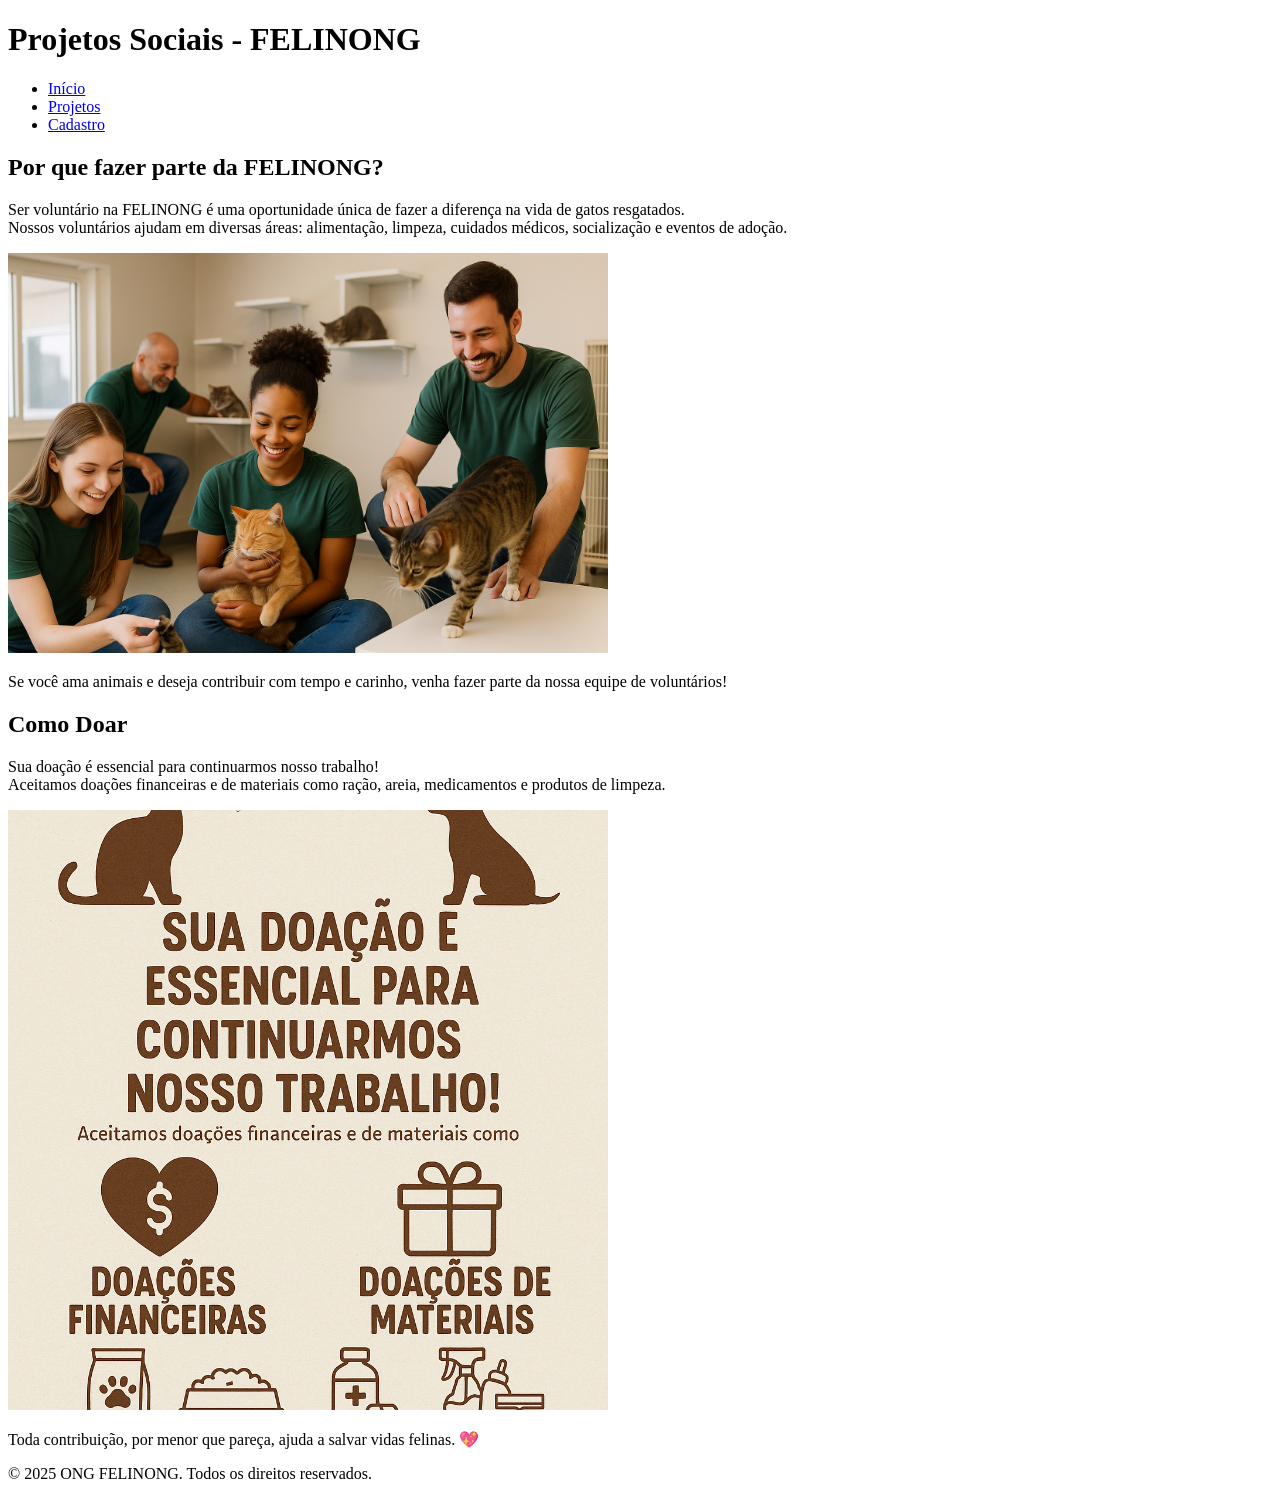
==== felinong-projeto/index.html @ a239f3e0 "Projeto Felinong - 01 HTML PURO" ====
<!DOCTYPE html>
<html lang="pt-BR">
<head>
    <!-- Define o conjunto de caracteres como UTF-8 -->
    <meta charset="UTF-8">

    <!-- Permite que a página seja responsiva em dispositivos móveis -->
    <meta name="viewport" content="width=device-width, initial-scale=1.0">

    <!-- Título da página, aparece na aba do navegador -->
    <title>Projetos Sociais - FELINONG</title>

    <!-- Estilo interno para imagens -->
    <style>
        /* Todas as imagens terão largura de 600px, mantendo proporção */
        img {
            width: 600px;
            height: auto;
        }
    </style>
</head>
<body>

    <!-- Cabeçalho da página -->
    <header>
        <!-- Título principal do site -->
        <h1>Projetos Sociais - FELINONG</h1>

        <!-- Menu de navegação -->
        <nav>
            <ul>
                <li><a href="index.html">Início</a></li> <!-- Link para página inicial -->
                <li><a href="projetos.html">Projetos</a></li> <!-- Link para página de projetos -->
                <li><a href="cadastro.html">Cadastro</a></li> <!-- Link para página de cadastro -->
            </ul>
        </nav>
    </header>

    <!-- Conteúdo principal da página -->
    <main>

        <!-- Seção sobre voluntariado -->
        <section>
            <!-- Título da seção -->
            <h2>Por que fazer parte da FELINONG?</h2>

            <!-- Texto explicativo sobre o voluntariado -->
            <p>
                Ser voluntário na FELINONG é uma oportunidade única de fazer a diferença na vida de gatos resgatados.<br> 
                Nossos voluntários ajudam em diversas áreas: alimentação, limpeza, cuidados médicos, socialização e eventos de adoção.
            </p>

            <!-- Imagem relacionada à seção de voluntariado -->
            <img src="imagens/voluntarios.png" alt="Voluntários cuidando de gatos">

            <!-- Texto adicional incentivando a participação -->
            <p>
                Se você ama animais e deseja contribuir com tempo e carinho, venha fazer parte da nossa equipe de voluntários!
            </p>
        </section>

        <!-- Seção sobre doações -->
        <section>
            <!-- Título da seção -->
            <h2>Como Doar</h2>

            <!-- Texto explicativo sobre a importância das doações -->
            <p>
                Sua doação é essencial para continuarmos nosso trabalho!<br> 
                Aceitamos doações financeiras e de materiais como ração, areia, medicamentos e produtos de limpeza.
            </p>

            <!-- Imagem relacionada às doações -->
            <img src="imagens/doacoes.png" alt="Várias doações">

            <!-- Mensagem de incentivo às doações -->
            <p>
                Toda contribuição, por menor que pareça, ajuda a salvar vidas felinas. 💖
            </p>
        </section>
    </main>

    <!-- Rodapé da página -->
    <footer>
        <p>&copy; 2025 ONG FELINONG. Todos os direitos reservados.</p>
    </footer>

</body>
</html>
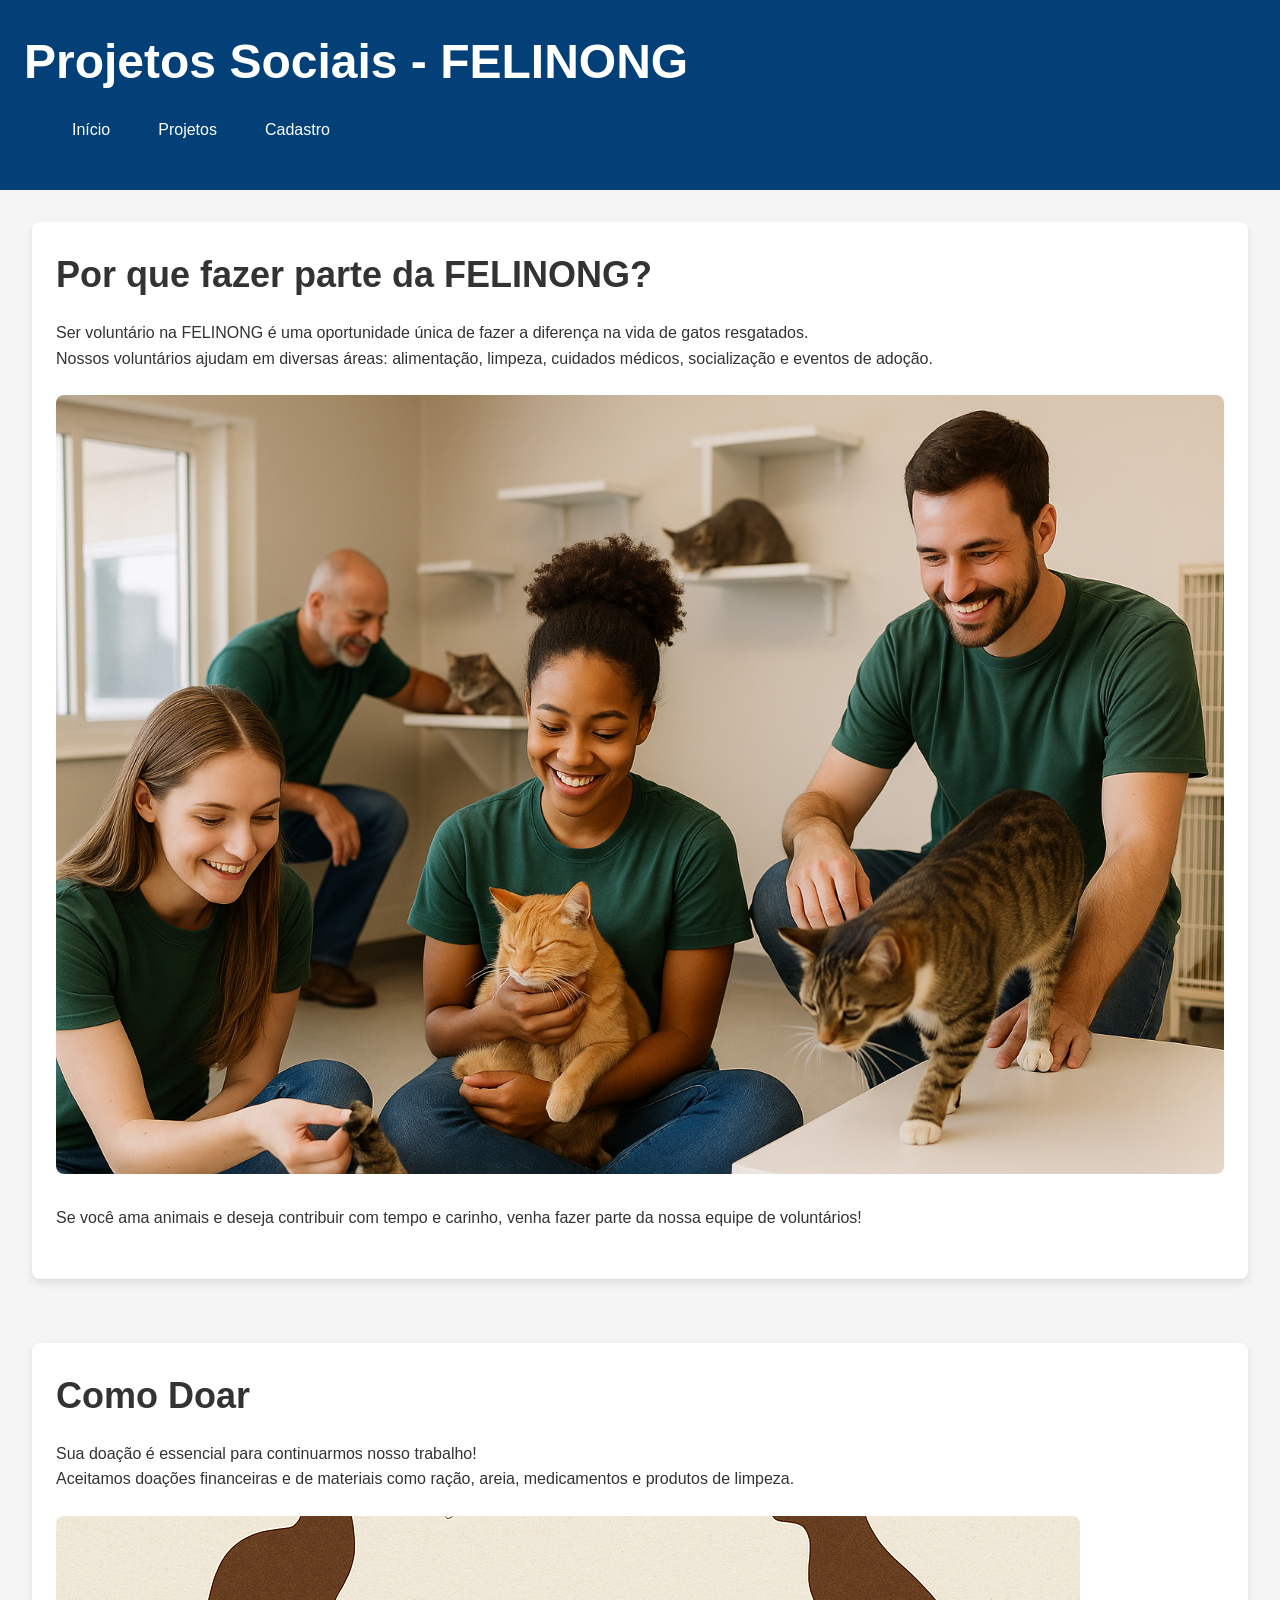
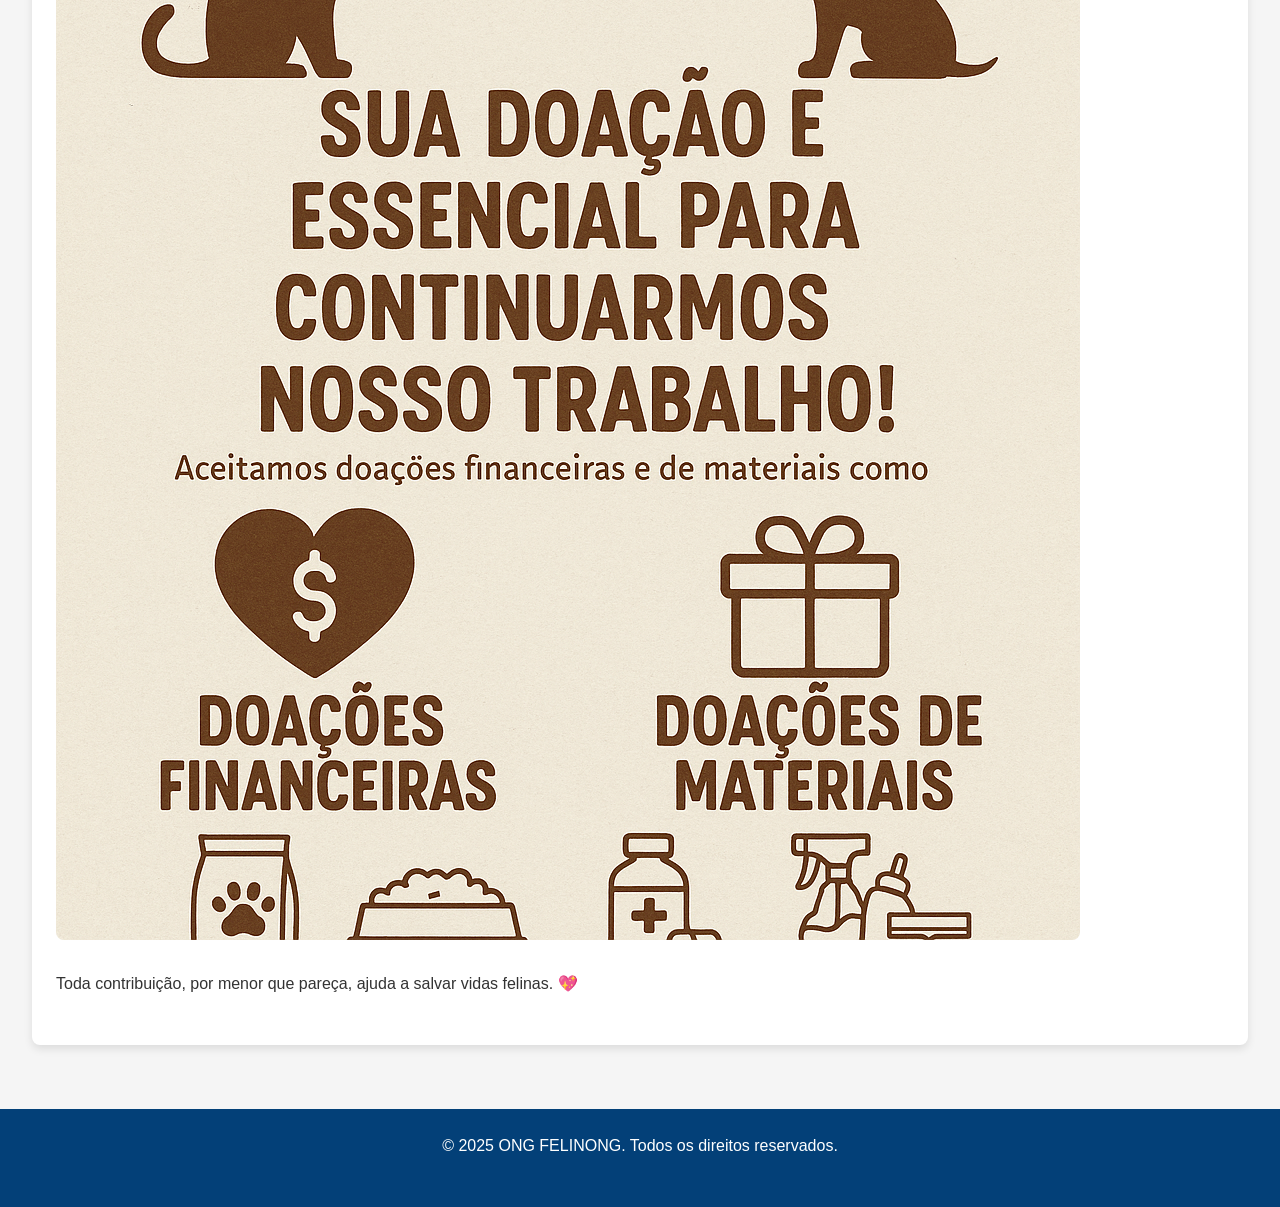
==== commit 9186ad29: "Codigos em HTML e CSS3" ====
--- a/felinong-projeto/index.html
+++ b/felinong-projeto/index.html
@@ -1,89 +1,116 @@
 <!DOCTYPE html>
 <html lang="pt-BR">
 <head>
-    <!-- Define o conjunto de caracteres como UTF-8 -->
-    <meta charset="UTF-8">
-
-    <!-- Permite que a página seja responsiva em dispositivos móveis -->
-    <meta name="viewport" content="width=device-width, initial-scale=1.0">
-
-    <!-- Título da página, aparece na aba do navegador -->
-    <title>Projetos Sociais - FELINONG</title>
-
-    <!-- Estilo interno para imagens -->
-    <style>
-        /* Todas as imagens terão largura de 600px, mantendo proporção */
-        img {
-            width: 600px;
-            height: auto;
-        }
-    </style>
+  <meta charset="UTF-8">
+  <meta name="viewport" content="width=device-width, initial-scale=1.0">
+  <title>Projetos Sociais - FELINONG</title>
+  <link rel="stylesheet" href="css/style.css">
+  <style>
+    /* Menu hambúrguer inline para teste rápido */
+    .menu-toggle {
+      display: none;
+      position: absolute;
+      top: 20px;
+      right: 20px;
+      flex-direction: column;
+      gap: 5px;
+      cursor: pointer;
+      z-index: 1000;
+    }
+    .menu-toggle span {
+      width: 25px;
+      height: 3px;
+      background-color: #fff;
+      display: block;
+      border-radius: 2px;
+    }
+    nav ul {
+      list-style: none;
+      display: flex;
+      gap: 16px;
+      flex-wrap: wrap;
+    }
+    @media (max-width: 576px) {
+      .menu-toggle { display: flex; }
+      nav ul {
+        display: none;
+        flex-direction: column;
+        background-color: #034078;
+        position: absolute;
+        top: 70px;
+        right: 0;
+        width: 200px;
+        padding: 16px;
+        border-radius: 0 0 8px 8px;
+      }
+      nav ul.active { display: flex; }
+      nav a { padding: 8px 16px; }
+    }
+  </style>
 </head>
 <body>
 
-    <!-- Cabeçalho da página -->
-    <header>
-        <!-- Título principal do site -->
-        <h1>Projetos Sociais - FELINONG</h1>
+  <!-- Cabeçalho -->
+  <header>
+    <h1>Projetos Sociais - FELINONG</h1>
 
-        <!-- Menu de navegação -->
-        <nav>
-            <ul>
-                <li><a href="index.html">Início</a></li> <!-- Link para página inicial -->
-                <li><a href="projetos.html">Projetos</a></li> <!-- Link para página de projetos -->
-                <li><a href="cadastro.html">Cadastro</a></li> <!-- Link para página de cadastro -->
-            </ul>
-        </nav>
-    </header>
+    <!-- Botão Menu Hambúrguer -->
+    <div class="menu-toggle" id="mobile-menu">
+      <span></span>
+      <span></span>
+      <span></span>
+    </div>
 
-    <!-- Conteúdo principal da página -->
-    <main>
+    <nav>
+      <ul id="nav-list">
+        <li><a href="index.html">Início</a></li>
+        <li><a href="projetos.html">Projetos</a></li>
+        <li><a href="cadastro.html">Cadastro</a></li>
+      </ul>
+    </nav>
+  </header>
 
-        <!-- Seção sobre voluntariado -->
-        <section>
-            <!-- Título da seção -->
-            <h2>Por que fazer parte da FELINONG?</h2>
+  <main>
+    <!-- Seção Voluntariado -->
+    <section>
+      <h2>Por que fazer parte da FELINONG?</h2>
+      <p>
+        Ser voluntário na FELINONG é uma oportunidade única de fazer a diferença na vida de gatos resgatados.<br>
+        Nossos voluntários ajudam em diversas áreas: alimentação, limpeza, cuidados médicos, socialização e eventos de adoção.
+      </p>
+      <img src="imagens/voluntarios.png" alt="Voluntários cuidando de gatos">
+      <p>
+        Se você ama animais e deseja contribuir com tempo e carinho, venha fazer parte da nossa equipe de voluntários!
+      </p>
+    </section>
 
-            <!-- Texto explicativo sobre o voluntariado -->
-            <p>
-                Ser voluntário na FELINONG é uma oportunidade única de fazer a diferença na vida de gatos resgatados.<br> 
-                Nossos voluntários ajudam em diversas áreas: alimentação, limpeza, cuidados médicos, socialização e eventos de adoção.
-            </p>
+    <!-- Seção Doações -->
+    <section>
+      <h2>Como Doar</h2>
+      <p>
+        Sua doação é essencial para continuarmos nosso trabalho!<br>
+        Aceitamos doações financeiras e de materiais como ração, areia, medicamentos e produtos de limpeza.
+      </p>
+      <img src="imagens/doacoes.png" alt="Várias doações">
+      <p>
+        Toda contribuição, por menor que pareça, ajuda a salvar vidas felinas. 💖
+      </p>
+    </section>
+  </main>
 
-            <!-- Imagem relacionada à seção de voluntariado -->
-            <img src="imagens/voluntarios.png" alt="Voluntários cuidando de gatos">
+  <footer>
+    <p>&copy; 2025 ONG FELINONG. Todos os direitos reservados.</p>
+  </footer>
 
-            <!-- Texto adicional incentivando a participação -->
-            <p>
-                Se você ama animais e deseja contribuir com tempo e carinho, venha fazer parte da nossa equipe de voluntários!
-            </p>
-        </section>
+  <script>
+    // Script para abrir/fechar menu mobile
+    const menuToggle = document.getElementById('mobile-menu');
+    const navList = document.getElementById('nav-list');
 
-        <!-- Seção sobre doações -->
-        <section>
-            <!-- Título da seção -->
-            <h2>Como Doar</h2>
-
-            <!-- Texto explicativo sobre a importância das doações -->
-            <p>
-                Sua doação é essencial para continuarmos nosso trabalho!<br> 
-                Aceitamos doações financeiras e de materiais como ração, areia, medicamentos e produtos de limpeza.
-            </p>
-
-            <!-- Imagem relacionada às doações -->
-            <img src="imagens/doacoes.png" alt="Várias doações">
-
-            <!-- Mensagem de incentivo às doações -->
-            <p>
-                Toda contribuição, por menor que pareça, ajuda a salvar vidas felinas. 💖
-            </p>
-        </section>
-    </main>
-
-    <!-- Rodapé da página -->
-    <footer>
-        <p>&copy; 2025 ONG FELINONG. Todos os direitos reservados.</p>
-    </footer>
+    menuToggle.addEventListener('click', () => {
+      navList.classList.toggle('active');
+    });
+  </script>
 
 </body>
 </html>
--- a/felinong-projeto/css/style.css
+++ b/felinong-projeto/css/style.css
@@ -0,0 +1,266 @@
+/* =============================== Design System - Variáveis CSS ============================== */
+:root {
+    --cor-primaria: #034078;       /* Cor principal do site */
+    --cor-secundaria: #d0e7ff;     /* Cor secundária */
+    --cor-terciaria: #ff9f1c;      /* Cor de destaque */
+    --cor-quaternaria: #ffbf69;    /* Outra cor de destaque */
+    --cor-neutra-clara: #f5f5f5;   /* Fundo claro neutro */
+    --cor-neutra-escura: #333333;  /* Cor do texto principal */
+    --cor-alerta: #ff4d4d;         /* Cor de alerta/erro */
+    --cor-sucesso: #2ecc71;        /* Cor de sucesso */
+
+    --fonte-principal: 'Arial', sans-serif;  /* Fonte do corpo */
+    --fonte-titulo: 'Helvetica', sans-serif; /* Fonte dos títulos */
+
+    --fs-h1: 48px;    /* Tamanho do H1 */
+    --fs-h2: 36px;    /* Tamanho do H2 */
+    --fs-h3: 28px;    /* Tamanho do H3 */
+    --fs-p: 16px;     /* Tamanho do parágrafo */
+    --fs-small: 14px; /* Tamanho pequeno */
+
+    --space-xs: 8px;   /* Espaçamento extra pequeno */
+    --space-sm: 16px;  /* Espaçamento pequeno */
+    --space-md: 24px;  /* Espaçamento médio */
+    --space-lg: 32px;  /* Espaçamento grande */
+    --space-xl: 48px;  /* Espaçamento extra grande */
+    --space-xxl: 64px; /* Espaçamento gigante */
+}
+
+/* =============================== Reset básico ============================== */
+* {
+    margin: 0;            /* Remove margens padrão */
+    padding: 0;           /* Remove padding padrão */
+    box-sizing: border-box; /* Inclui padding e border na largura total */
+}
+
+body {
+    font-family: var(--fonte-principal);  /* Define fonte do corpo */
+    background-color: var(--cor-neutra-clara); /* Fundo neutro claro */
+    color: var(--cor-neutra-escura);      /* Cor do texto */
+    line-height: 1.6;                      /* Altura de linha */
+}
+
+/* =============================== Layout principal com Grid ============================== */
+main {
+    display: grid;                         /* Ativa grid layout */
+    grid-template-columns: repeat(12, 1fr); /* 12 colunas iguais */
+    gap: var(--space-lg);                   /* Espaçamento entre colunas */
+    padding: var(--space-lg);               /* Padding interno */
+}
+
+/* =============================== Cabeçalho e Navegação ============================== */
+header {
+    background-color: var(--cor-primaria); /* Fundo do cabeçalho */
+    color: #fff;                            /* Cor do texto */
+    padding: var(--space-md);               /* Padding interno */
+    position: relative;                     /* Para posicionamento de elementos filhos absolutos */
+}
+
+header h1 {
+    font-family: var(--fonte-titulo);      /* Fonte do título */
+    font-size: var(--fs-h1);               /* Tamanho do título */
+    margin-bottom: var(--space-sm);        /* Espaço abaixo do título */
+}
+
+/* Navegação horizontal e submenu dropdown */
+nav ul {
+    list-style: none;                       /* Remove bullets */
+    display: flex;                          /* Flex horizontal */
+    gap: var(--space-md);                   /* Espaço entre itens */
+    flex-wrap: wrap;                        /* Quebra de linha se necessário */
+}
+
+nav li {
+    position: relative;                     /* Para submenu absoluto */
+}
+
+nav a {
+    color: #fff;                            /* Cor do link */
+    text-decoration: none;                  /* Remove sublinhado */
+    padding: var(--space-xs) var(--space-sm); /* Padding interno */
+    border-radius: 4px;                     /* Bordas arredondadas */
+    transition: background 0.3s;            /* Transição suave */
+}
+
+nav a:hover,
+nav a:focus {
+    background-color: var(--cor-terciaria); /* Fundo ao passar o mouse */
+}
+
+/* Submenu dropdown */
+nav li ul {
+    display: none;                          /* Inicialmente escondido */
+    position: absolute;                     /* Posicionamento absoluto */
+    top: 100%;                              /* Logo abaixo do pai */
+    left: 0;                                /* Alinhamento à esquerda */
+    background-color: var(--cor-primaria); /* Fundo do submenu */
+    list-style: none;                       /* Sem bullets */
+    padding: var(--space-xs) 0;             /* Padding vertical */
+    min-width: 150px;                       /* Largura mínima */
+    border-radius: 4px;                     /* Bordas arredondadas */
+    z-index: 10;                            /* Fica acima de outros elementos */
+}
+
+nav li:hover ul,
+nav li:focus-within ul {
+    display: block;                         /* Mostra submenu ao hover/focus */
+}
+
+nav li ul li a {
+    display: block;                         /* Link ocupa linha inteira */
+    padding: var(--space-xs) var(--space-sm); /* Padding interno */
+}
+
+/* Menu hambúrguer mobile */
+.menu-toggle {
+    display: none;                           /* Esconde por padrão */
+    position: absolute;                      /* Posição absoluta */
+    top: var(--space-md);                     /* Distância do topo */
+    right: var(--space-md);                   /* Distância da direita */
+    flex-direction: column;                  /* Colunas empilhadas */
+    gap: 5px;                                /* Espaço entre barras */
+    cursor: pointer;                         /* Cursor de clique */
+}
+
+.menu-toggle span {
+    width: 25px;                             /* Largura da barra */
+    height: 3px;                             /* Altura da barra */
+    background-color: #fff;                  /* Cor da barra */
+    display: block;                          /* Necessário para altura/largura */
+    border-radius: 2px;                      /* Bordas arredondadas */
+}
+
+/* =============================== Seções e Conteúdo ============================== */
+section {
+    grid-column: span 12;                    /* Ocupa todas as colunas */
+    background-color: #fff;                  /* Fundo branco */
+    padding: var(--space-md);                /* Padding interno */
+    margin-bottom: var(--space-lg);          /* Espaço abaixo da seção */
+    border-radius: 8px;                      /* Bordas arredondadas */
+    box-shadow: 0 4px 8px rgba(0,0,0,0.1);  /* Sombra leve */
+}
+
+h2 {
+    font-size: var(--fs-h2);                 /* Tamanho do H2 */
+    margin-bottom: var(--space-sm);          /* Espaço abaixo do H2 */
+}
+
+h3 {
+    font-size: var(--fs-h3);                 /* Tamanho do H3 */
+    margin-bottom: var(--space-sm);          /* Espaço abaixo do H3 */
+}
+
+p {
+    font-size: var(--fs-p);                  /* Tamanho do parágrafo */
+    margin-bottom: var(--space-md);          /* Espaço abaixo do parágrafo */
+}
+
+ul {
+    margin-bottom: var(--space-md);          /* Espaço abaixo da lista */
+    padding-left: var(--space-lg);           /* Espaço à esquerda */
+}
+
+/* Imagens responsivas */
+section img,
+.card img {
+    max-width: 100%;                          /* Largura máxima da imagem */
+    height: auto;                             /* Mantém proporção */
+    margin-bottom: var(--space-md);           /* Espaço abaixo da imagem */
+    border-radius: 8px;                       /* Bordas arredondadas */
+}
+
+/* =============================== Formulários ============================== */
+form {
+    display: grid;                             /* Grid interno */
+    gap: var(--space-md);                       /* Espaçamento entre campos */
+    grid-column: span 12;                      /* Ocupa todas as colunas */
+}
+
+fieldset {
+    border: 1px solid var(--cor-primaria);    /* Borda colorida */
+    border-radius: 8px;                        /* Bordas arredondadas */
+    padding: var(--space-md);                  /* Padding interno */
+}
+
+legend {
+    font-weight: bold;                          /* Negrito */
+    padding: 0 var(--space-sm);                 /* Padding horizontal */
+}
+
+label {
+    display: block;                             /* Label ocupa linha inteira */
+    margin-bottom: var(--space-xs);            /* Espaço abaixo do label */
+    font-weight: 500;                           /* Peso da fonte */
+}
+
+input[type="text"],
+input[type="email"],
+input[type="tel"],
+input[type="date"],
+
+select {
+    width: 100%;                                /* Largura total */
+    padding: var(--space-sm);                   /* Padding interno */
+    margin-bottom: var(--space-md);             /* Espaço abaixo */
+    border: 1px solid #ccc;                     /* Borda cinza */
+    border-radius: 4px;                         /* Bordas arredondadas */
+}
+
+input[type="submit"] {
+    background-color: var(--cor-primaria);     /* Fundo do botão */
+    color: #fff;                                /* Cor do texto */
+    padding: var(--space-sm) var(--space-lg);  /* Padding interno */
+    border: none;                               /* Sem borda */
+    border-radius: 4px;                         /* Bordas arredondadas */
+    font-size: var(--fs-p);                     /* Tamanho do texto */
+    cursor: pointer;                            /* Cursor de clique */
+    transition: background 0.3s;                /* Transição suave */
+}
+
+input[type="submit"]:hover {
+    background-color: var(--cor-terciaria);    /* Cor ao passar mouse */
+}
+
+/* =============================== Rodapé ============================== */
+footer {
+    text-align: center;                         /* Centraliza texto */
+    padding: var(--space-md);                   /* Padding interno */
+    background-color: var(--cor-primaria);     /* Fundo do rodapé */
+    color: #fff;                                /* Cor do texto */
+}
+
+/* =============================== Sistema de Cards ============================== */
+.card {
+    display: flex;                              /* Flex container */
+    flex-direction: column;                     /* Empilha verticalmente */
+    background-color: #fff;                     /* Fundo branco */
+    border-radius: 8px;                         /* Bordas arredondadas */
+    box-shadow: 0 4px 8px rgba(0,0,0,0.1);     /* Sombra leve */
+    overflow: hidden;                           /* Esconde overflow */
+    transition: transform 0.3s;                 /* Animação suave */
+}
+
+.card:hover {
+    transform: translateY(-5px);               /* Levanta card ao hover */
+}
+
+/* =============================== Responsividade ============================== */
+@media (max-width: 1200px) {
+    main { grid-template-columns: repeat(8, 1fr); }  /* Reduz colunas para 8 */
+}
+@media (max-width: 992px) {
+    main { grid-template-columns: repeat(6, 1fr); }  /* Reduz colunas para 6 */
+}
+@media (max-width: 768px) {
+    main { grid-template-columns: repeat(4, 1fr); }  /* Reduz colunas para 4 */
+}
+@media (max-width: 576px) {
+    main { grid-template-columns: repeat(2, 1fr); }  /* Reduz colunas para 2 */
+    nav ul { flex-direction: column; }              /* Menu vertical */
+    .menu-toggle { display: flex; }                /* Exibe botão hambúrguer */
+}
+@media (max-width: 400px) {
+    main { grid-template-columns: repeat(1, 1fr); } /* Coluna única */
+    header h1 { font-size: 32px; }                 /* Reduz título */
+}
+/* =============================== Fim do CSS ============================== */
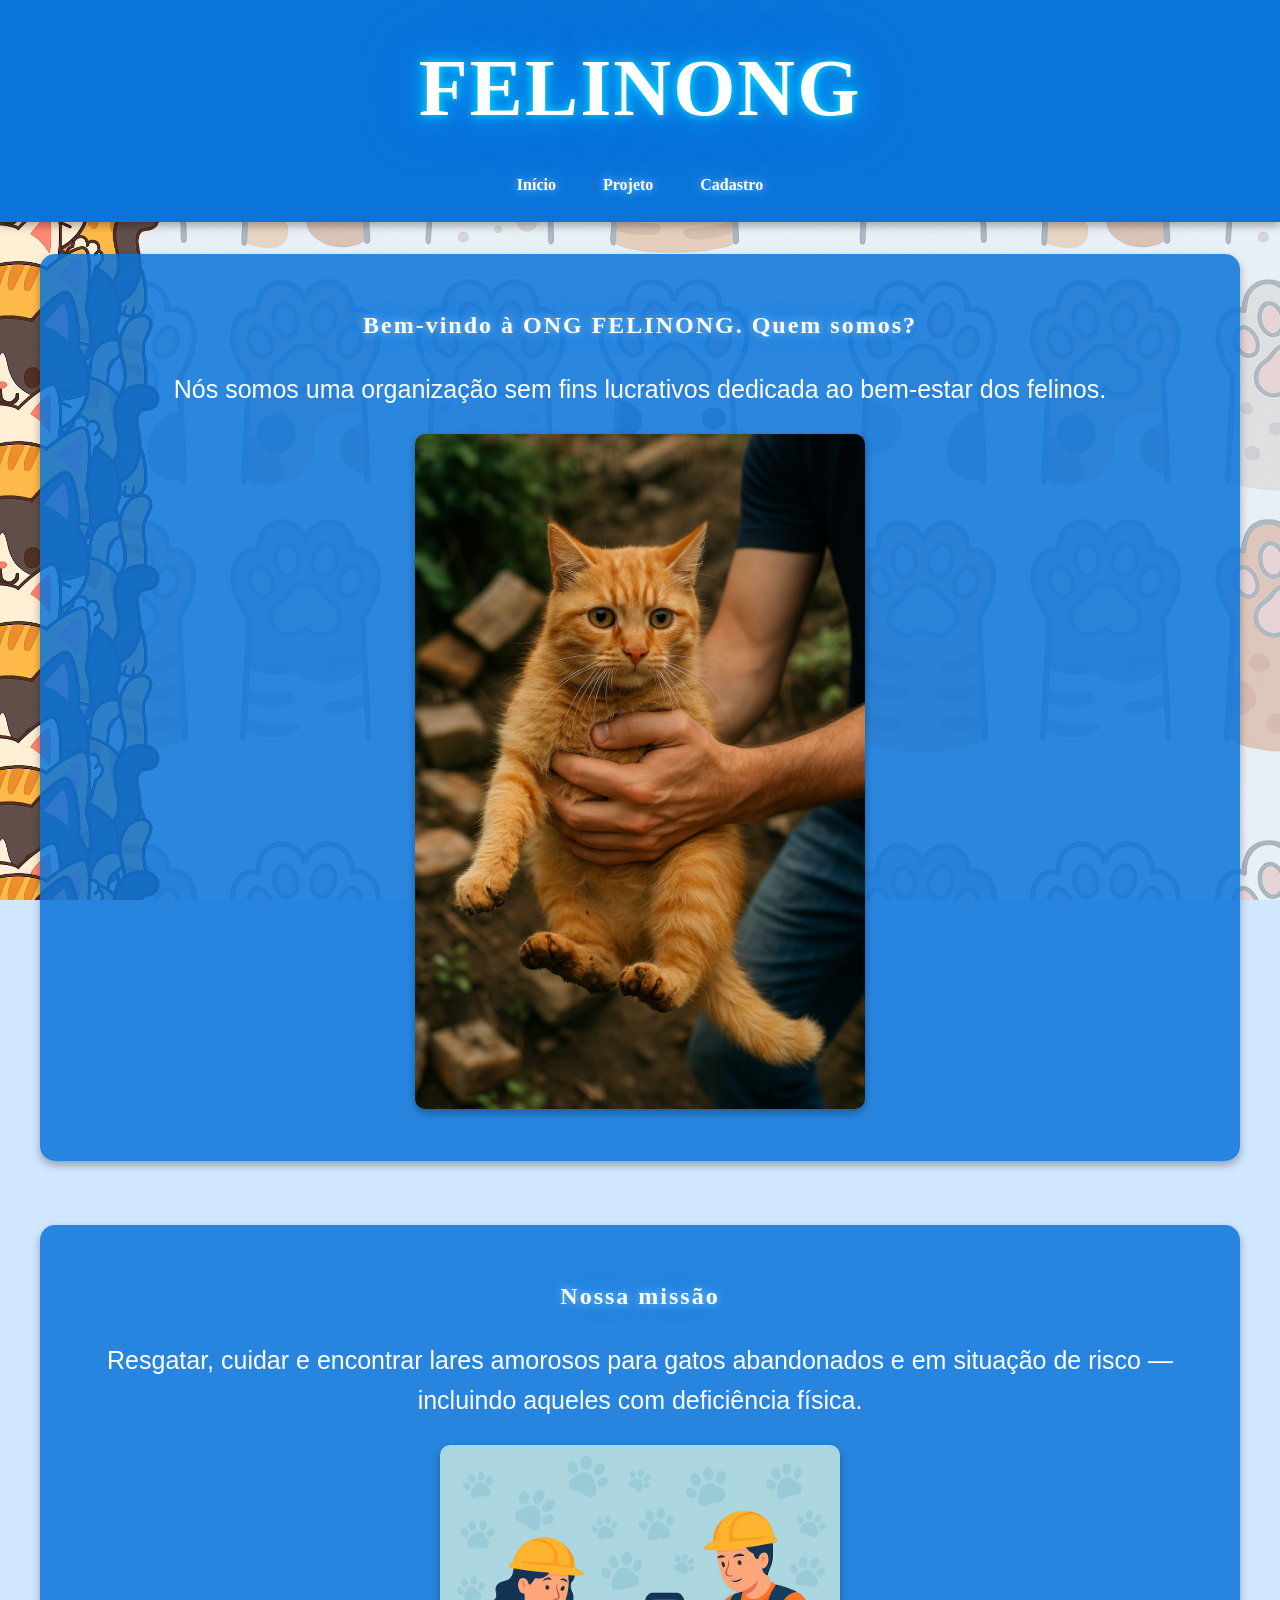
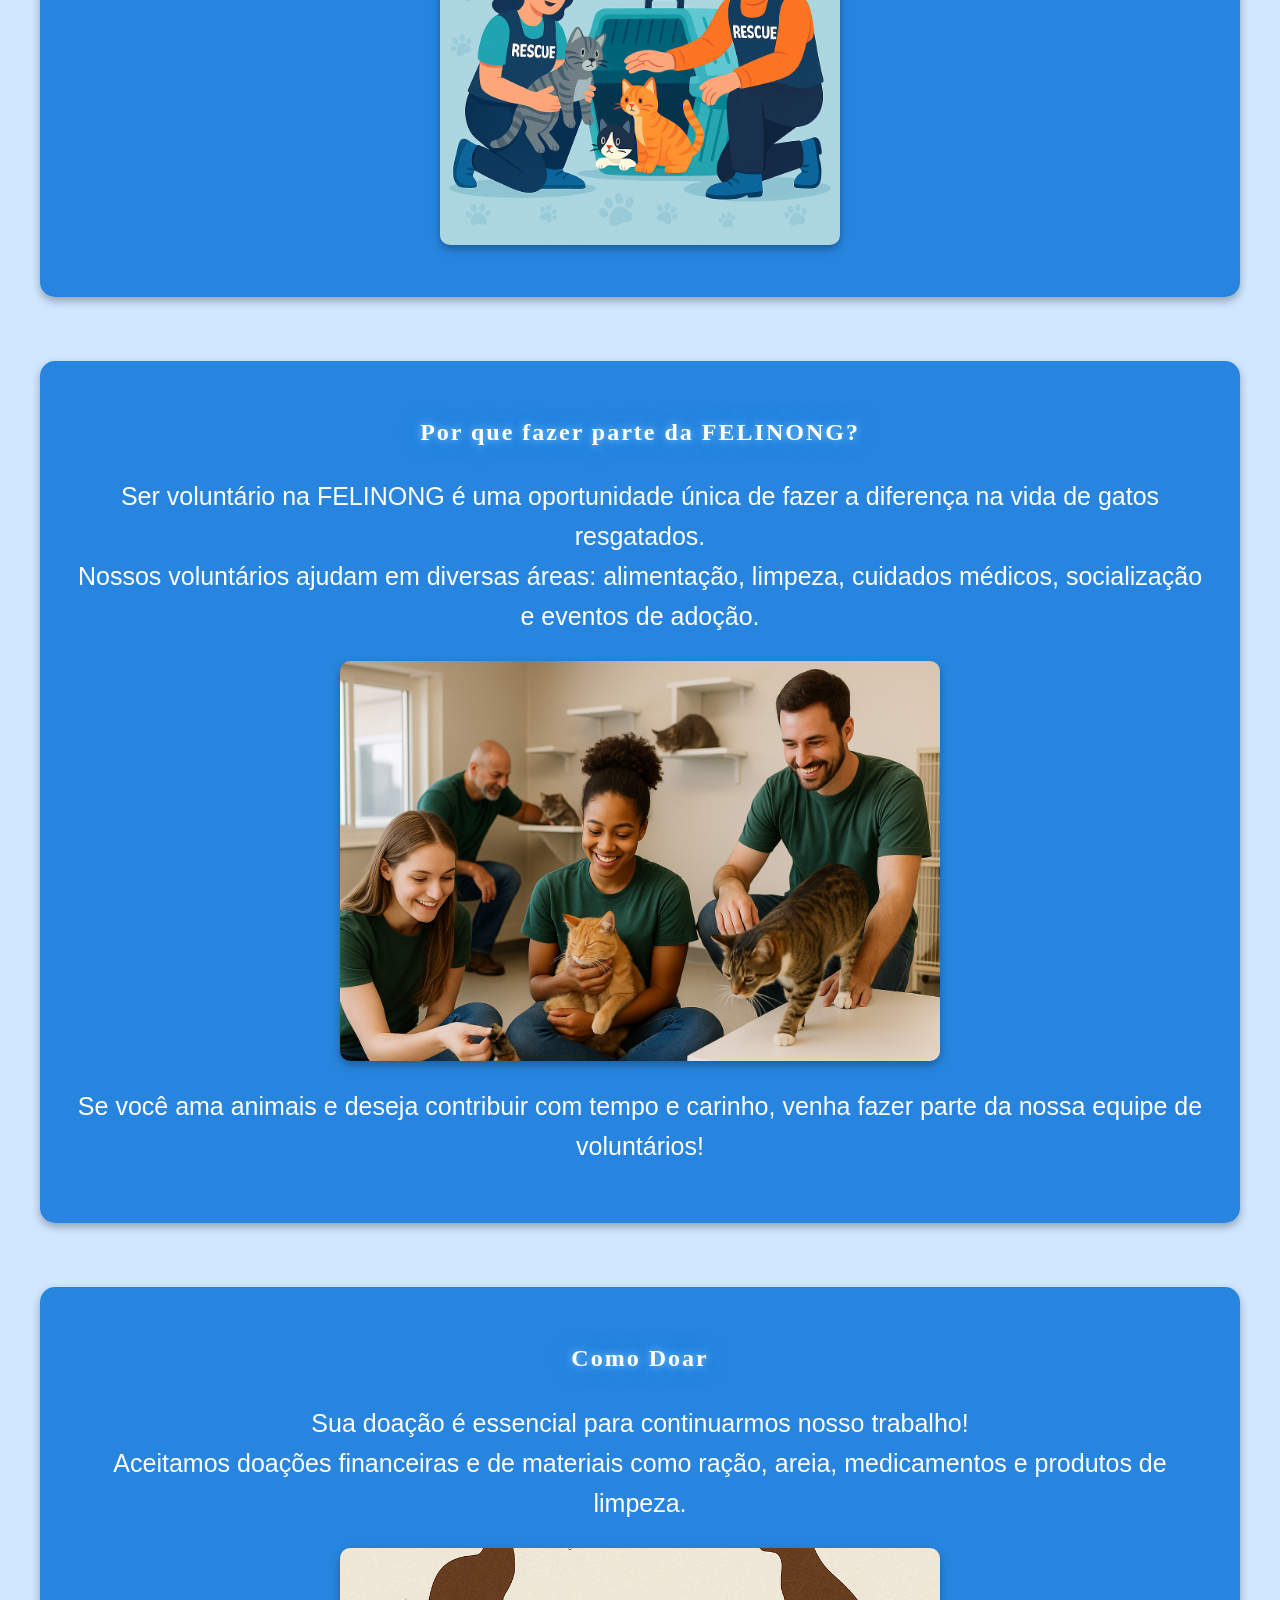
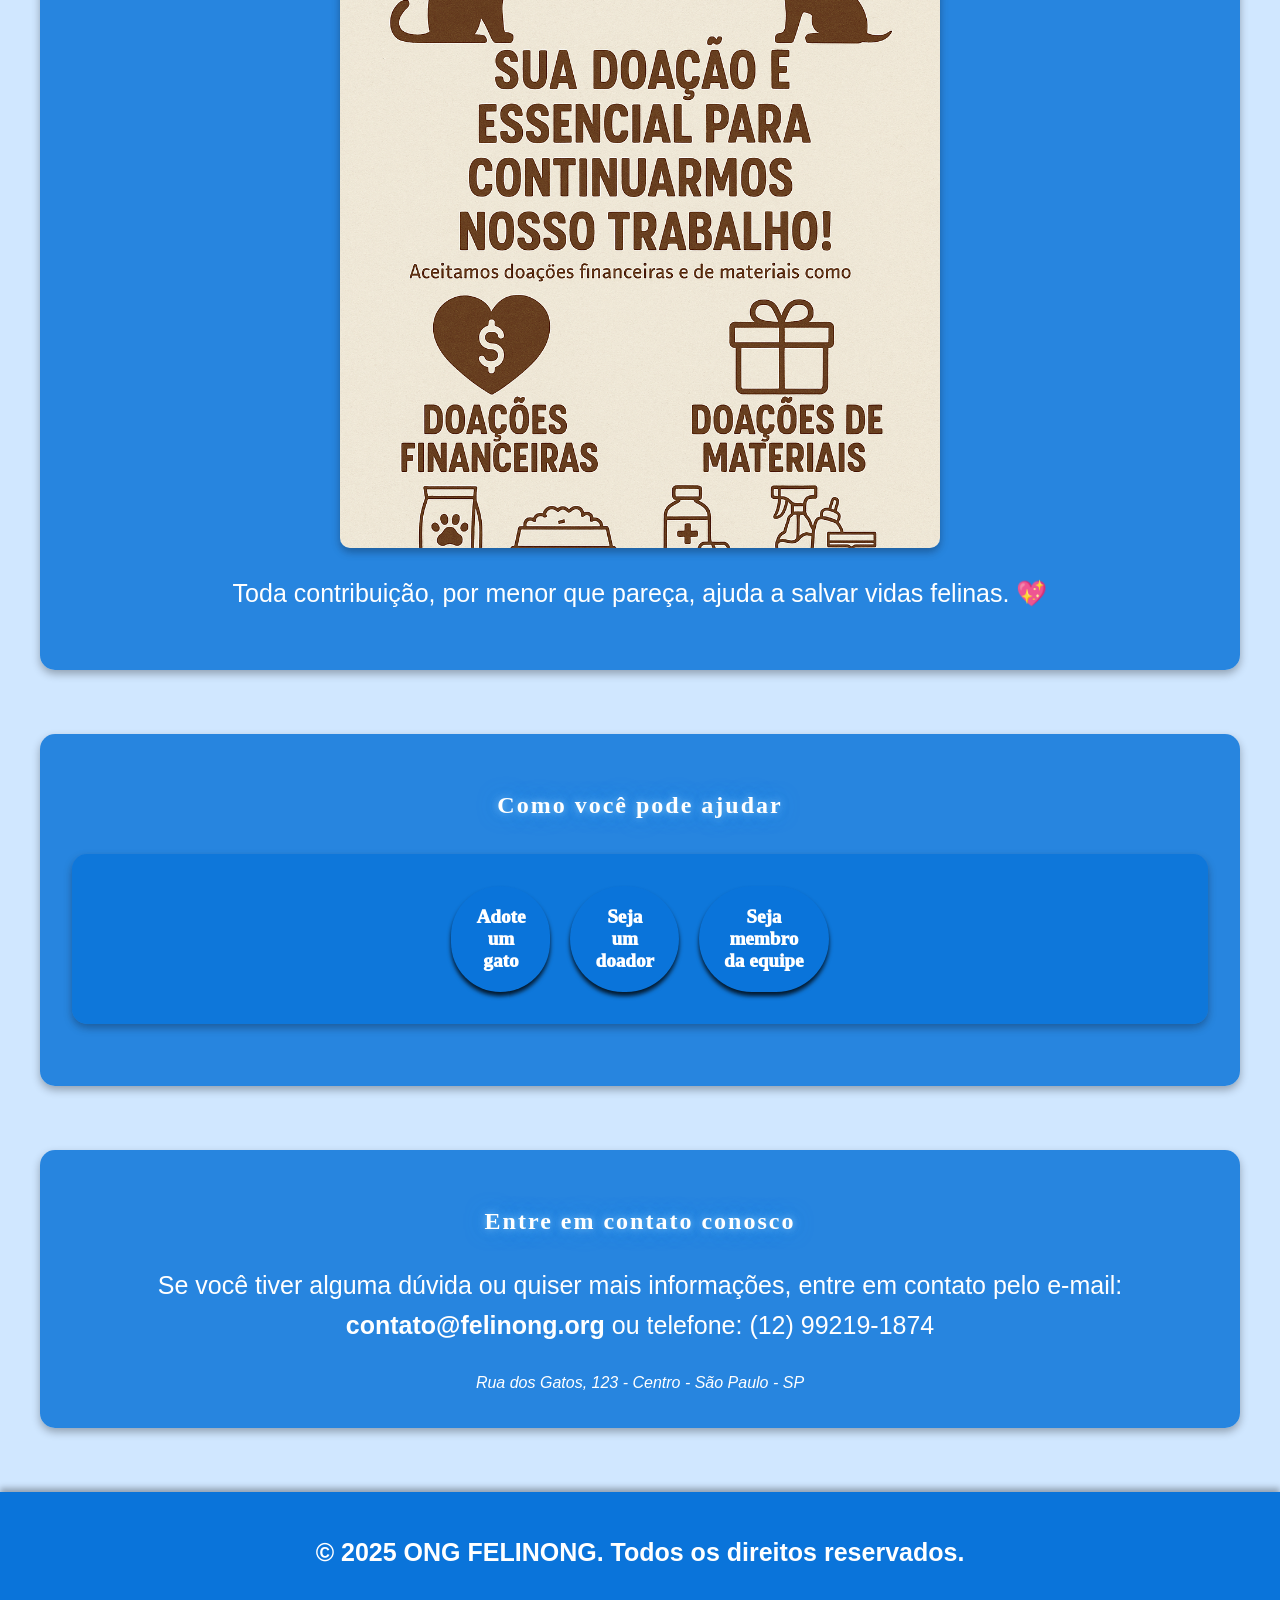
==== commit 49529166: "Projeto Felinong - 03 HTML + CSS3 + JS atualização." ====
--- a/felinong-projeto/index.html
+++ b/felinong-projeto/index.html
@@ -3,114 +3,103 @@
 <head>
   <meta charset="UTF-8">
   <meta name="viewport" content="width=device-width, initial-scale=1.0">
-  <title>Projetos Sociais - FELINONG</title>
+  <title>FELINONG</title>
+  <link href="https://fonts.googleapis.com/css2?family=Bubblegum+Sans&display=swap" rel="stylesheet">
   <link rel="stylesheet" href="css/style.css">
+
+  <!-- ===== Estilo do alerta ===== -->
   <style>
-    /* Menu hambúrguer inline para teste rápido */
-    .menu-toggle {
-      display: none;
-      position: absolute;
-      top: 20px;
-      right: 20px;
-      flex-direction: column;
-      gap: 5px;
-      cursor: pointer;
+    .alerta {
+      display: none; /* escondido por padrão */
+      position: sticky;
+      top: 50%;
+      left: 50%;
+      transform: translate(-50%, -50%);
+      background-color: #ffffff;
+      color: #034078;
+      font-size: 20px;
+      font-weight: bold;
+      text-align: center;
+      padding: 25px 40px;
+      border-radius: 20px;
+      box-shadow: 0 4px 20px rgba(0, 0, 0, 0.25);
       z-index: 1000;
+      animation: fadeInOut 3s ease-in-out;
     }
-    .menu-toggle span {
-      width: 25px;
-      height: 3px;
-      background-color: #fff;
-      display: block;
-      border-radius: 2px;
-    }
-    nav ul {
-      list-style: none;
-      display: flex;
-      gap: 16px;
-      flex-wrap: wrap;
-    }
-    @media (max-width: 576px) {
-      .menu-toggle { display: flex; }
-      nav ul {
-        display: none;
-        flex-direction: column;
-        background-color: #034078;
-        position: absolute;
-        top: 70px;
-        right: 0;
-        width: 200px;
-        padding: 16px;
-        border-radius: 0 0 8px 8px;
-      }
-      nav ul.active { display: flex; }
-      nav a { padding: 8px 16px; }
+
+    @keyframes fadeInOut {
+      0% { opacity: 0; transform: translate(-50%, -60%); }
+      10%, 90% { opacity: 1; transform: translate(-50%, -50%); }
+      100% { opacity: 0; transform: translate(-50%, -40%); }
     }
   </style>
 </head>
 <body>
-
-  <!-- Cabeçalho -->
+  <!-- Header -->
   <header>
-    <h1>Projetos Sociais - FELINONG</h1>
-
-    <!-- Botão Menu Hambúrguer -->
-    <div class="menu-toggle" id="mobile-menu">
-      <span></span>
-      <span></span>
-      <span></span>
-    </div>
-
+    <h1 id="titulo">FELINONG</h1>
     <nav>
-      <ul id="nav-list">
-        <li><a href="index.html">Início</a></li>
-        <li><a href="projetos.html">Projetos</a></li>
-        <li><a href="cadastro.html">Cadastro</a></li>
+      <ul>
+        <li><a href="#inicio">Início</a></li>
+        <li><a href="#projeto">Projeto</a></li>
+        <li><a href="#cadastro">Cadastro</a></li>
       </ul>
     </nav>
   </header>
 
-  <main>
-    <!-- Seção Voluntariado -->
-    <section>
-      <h2>Por que fazer parte da FELINONG?</h2>
-      <p>
-        Ser voluntário na FELINONG é uma oportunidade única de fazer a diferença na vida de gatos resgatados.<br>
-        Nossos voluntários ajudam em diversas áreas: alimentação, limpeza, cuidados médicos, socialização e eventos de adoção.
-      </p>
-      <img src="imagens/voluntarios.png" alt="Voluntários cuidando de gatos">
-      <p>
-        Se você ama animais e deseja contribuir com tempo e carinho, venha fazer parte da nossa equipe de voluntários!
-      </p>
-    </section>
+  <!-- Conteúdo SPA -->
+  <main id="main-content"></main>
 
-    <!-- Seção Doações -->
-    <section>
-      <h2>Como Doar</h2>
-      <p>
-        Sua doação é essencial para continuarmos nosso trabalho!<br>
-        Aceitamos doações financeiras e de materiais como ração, areia, medicamentos e produtos de limpeza.
-      </p>
-      <img src="imagens/doacoes.png" alt="Várias doações">
-      <p>
-        Toda contribuição, por menor que pareça, ajuda a salvar vidas felinas. 💖
-      </p>
-    </section>
-  </main>
 
+  <!-- Fundo com gatinhos animados -->
+<div class="fundo-com-gatinhos">
+  <div class="gatinho" style="--top:2%; --size:40px; --duration:20s; background-image:url('imagens/gatinho1.png');"></div>
+  <div class="gatinho" style="--top:8%; --size:35px; --duration:25s; background-image:url('imagens/gatinho2.png');"></div>
+  <div class="gatinho" style="--top:15%; --size:50px; --duration:30s; background-image:url('imagens/gatinho3.png');"></div>
+  <div class="gatinho" style="--top:22%; --size:45px; --duration:33s; background-image:url('imagens/gatinho1.png');"></div>
+  <div class="gatinho" style="--top:28%; --size:60px; --duration:24s; background-image:url('imagens/gatinho2.png');"></div>
+  <div class="gatinho" style="--top:35%; --size:50px; --duration:26s; background-image:url('imagens/gatinho3.png');"></div>
+  <div class="gatinho" style="--top:42%; --size:55px; --duration:22s; background-image:url('imagens/gatinho1.png');"></div>
+  <div class="gatinho" style="--top:48%; --size:40px; --duration:28s; background-image:url('imagens/gatinho2.png');"></div>
+  <div class="gatinho" style="--top:55%; --size:45px; --duration:25s; background-image:url('imagens/gatinho3.png');"></div>
+  <div class="gatinho" style="--top:62%; --size:60px; --duration:23s; background-image:url('imagens/gatinho1.png');"></div>
+  <div class="gatinho" style="--top:68%; --size:50px; --duration:26s; background-image:url('imagens/gatinho2.png');"></div>
+  <div class="gatinho" style="--top:72%; --size:45px; --duration:27s; background-image:url('imagens/gatinho3.png');"></div>
+  <div class="gatinho" style="--top:78%; --size:55px; --duration:34s; background-image:url('imagens/gatinho1.png');"></div>
+  <div class="gatinho" style="--top:82%; --size:50px; --duration:36s; background-image:url('imagens/gatinho2.png');"></div>
+  <div class="gatinho" style="--top:86%; --size:45px; --duration:22s; background-image:url('imagens/gatinho3.png');"></div>
+  <div class="gatinho" style="--top:90%; --size:60px; --duration:25s; background-image:url('imagens/gatinho1.png');"></div>
+  <div class="gatinho" style="--top:93%; --size:50px; --duration:28s; background-image:url('imagens/gatinho2.png');"></div>
+  <div class="gatinho" style="--top:96%; --size:45px; --duration:23s; background-image:url('imagens/gatinho3.png');"></div>
+  <div class="gatinho" style="--top:98%; --size:55px; --duration:26s; background-image:url('imagens/gatinho1.png');"></div>
+  <div class="gatinho" style="--top:100%; --size:50px; --duration:24s; background-image:url('imagens/gatinho2.png');"></div>
+</div>
+
+
+
+  <!-- Footer -->
   <footer>
     <p>&copy; 2025 ONG FELINONG. Todos os direitos reservados.</p>
   </footer>
 
+  <!-- Alerta central -->
+  <div id="alerta" class="alerta">
+    ✅ Cadastro enviado com sucesso! Obrigado por se juntar à FELINONG 🐾
+  </div>
+
+  <!-- Scripts -->
+  <script src="js/templates.js"></script>
+  <script src="js/script.js"></script>
+
+  <!-- ===== Função do alerta ===== -->
   <script>
-    // Script para abrir/fechar menu mobile
-    const menuToggle = document.getElementById('mobile-menu');
-    const navList = document.getElementById('nav-list');
-
-    menuToggle.addEventListener('click', () => {
-      navList.classList.toggle('active');
-    });
+    function mostrarAlerta() {
+      const alerta = document.getElementById('alerta');
+      alerta.style.display = 'block';
+      setTimeout(() => {
+        alerta.style.display = 'none';
+      }, 3000); // desaparece após 3 segundos
+    }
   </script>
-
 </body>
 </html>
--- a/felinong-projeto/css/style.css
+++ b/felinong-projeto/css/style.css
@@ -1,266 +1,428 @@
-/* =============================== Design System - Variáveis CSS ============================== */
+/* ===========================
+   🎨 VARIÁVEIS DO DESIGN SYSTEM
+   =========================== */
 :root {
-    --cor-primaria: #034078;       /* Cor principal do site */
-    --cor-secundaria: #d0e7ff;     /* Cor secundária */
-    --cor-terciaria: #ff9f1c;      /* Cor de destaque */
-    --cor-quaternaria: #ffbf69;    /* Outra cor de destaque */
-    --cor-neutra-clara: #f5f5f5;   /* Fundo claro neutro */
-    --cor-neutra-escura: #333333;  /* Cor do texto principal */
-    --cor-alerta: #ff4d4d;         /* Cor de alerta/erro */
-    --cor-sucesso: #2ecc71;        /* Cor de sucesso */
-
-    --fonte-principal: 'Arial', sans-serif;  /* Fonte do corpo */
-    --fonte-titulo: 'Helvetica', sans-serif; /* Fonte dos títulos */
-
-    --fs-h1: 48px;    /* Tamanho do H1 */
-    --fs-h2: 36px;    /* Tamanho do H2 */
-    --fs-h3: 28px;    /* Tamanho do H3 */
-    --fs-p: 16px;     /* Tamanho do parágrafo */
-    --fs-small: 14px; /* Tamanho pequeno */
-
-    --space-xs: 8px;   /* Espaçamento extra pequeno */
-    --space-sm: 16px;  /* Espaçamento pequeno */
-    --space-md: 24px;  /* Espaçamento médio */
-    --space-lg: 32px;  /* Espaçamento grande */
-    --space-xl: 48px;  /* Espaçamento extra grande */
-    --space-xxl: 64px; /* Espaçamento gigante */
-}
-
-/* =============================== Reset básico ============================== */
-* {
-    margin: 0;            /* Remove margens padrão */
-    padding: 0;           /* Remove padding padrão */
-    box-sizing: border-box; /* Inclui padding e border na largura total */
-}
-
+  --cor-primaria: #0a74da;        /* Azul principal FELINONG */
+  --cor-secundaria: #7ab8f5;      /* Azul claro */
+  --cor-terciaria: #ff9f1c;       /* Cor de destaque */
+  --cor-quaternaria: #ffbf69;     /* Cor complementar */
+  --cor-neutra-clara: #d0e7ff;    /* Fundo azul bebê */
+  --cor-neutra-escura: #034078;   /* Azul escuro do texto */
+  --cor-alerta: #ff4d4d;          /* Vermelho para alertas */
+  --cor-sucesso: #2ecc71;         /* Verde de sucesso */
+
+  --fonte-principal: 'Anja Eliane', sans-serif;
+  --fonte-titulo: 'Vicky Chow', cursive;
+
+  --fs-h1: 48px;
+  --fs-h2: 36px;
+  --fs-h3: 28px;
+  --fs-p: 18px;
+  --fs-small: 14px;
+
+  --space-xs: 8px;
+  --space-sm: 16px;
+  --space-md: 24px;
+  --space-lg: 32px;
+  --space-xl: 48px;
+  --space-xxl: 64px;
+}
+
+/* ===========================
+   🔄 ANIMAÇÕES DE FUNDO E TÍTULOS
+   =========================== */
+@keyframes moverFundo {
+  0% { background-position: 0 0; }
+  50% { background-position: 0 100px; }
+  100% { background-position: 0 0; }
+}
+
+@keyframes balancar {
+  0% { transform: rotate(-1deg); }
+  50% { transform: rotate(1deg); }
+  100% { transform: rotate(-1deg); }
+}
+
+/* ===========================
+   🖋️ FONTES PERSONALIZADAS
+   =========================== */
+@font-face {
+  font-family: 'Vicky Chow';
+  src: url('../fonts/VickyChow-Regular.ttf') format('truetype');
+}
+
+@font-face {
+  font-family: 'Anja Eliane';
+  src: url('../fonts/AnjaEliane-Regular.ttf') format('truetype');
+}
+
+/* ===========================
+   🐾 FUNDO COM PATINHAS ANIMADAS
+   =========================== */
+body::before {
+  content: "";
+  position: fixed;
+  top: 0;
+  left: 0;
+  width: 100%;
+  height: 100%;
+  background-image: url('../imagens/patinhadegato.png');
+  background-repeat: repeat;
+  background-size: 800px;
+  opacity: 0.5; /* leve transparência */
+  z-index: -1; /* fica atrás do conteúdo */
+  animation: moverFundo 30s linear infinite;
+}
+
+/* ===========================
+   ⚙️ ESTILOS GERAIS DO SITE
+   =========================== */
 body {
-    font-family: var(--fonte-principal);  /* Define fonte do corpo */
-    background-color: var(--cor-neutra-clara); /* Fundo neutro claro */
-    color: var(--cor-neutra-escura);      /* Cor do texto */
-    line-height: 1.6;                      /* Altura de linha */
-}
-
-/* =============================== Layout principal com Grid ============================== */
+  font-family: var(--fonte-principal);
+  background-color: var(--cor-neutra-clara);
+  color: var(--cor-neutra-escura);
+  margin: 0;
+  padding: 0;
+  overflow-x: hidden;
+  line-height: 1.6;
+}
+
+/* ===========================
+   🏗️ LAYOUT PRINCIPAL (GRID)
+   =========================== */
 main {
-    display: grid;                         /* Ativa grid layout */
-    grid-template-columns: repeat(12, 1fr); /* 12 colunas iguais */
-    gap: var(--space-lg);                   /* Espaçamento entre colunas */
-    padding: var(--space-lg);               /* Padding interno */
-}
-
-/* =============================== Cabeçalho e Navegação ============================== */
+  display: grid;
+  grid-template-columns: repeat(12, 1fr);
+  gap: var(--space-lg);
+  padding: var(--space-lg);
+  max-width: 1200px;
+  margin: 0 auto;
+}
+
+/* ===========================
+   🎆 TÍTULOS COM EFEITO NEON
+   =========================== */
+h1, h2, h3 {
+  font-family: var(--fonte-titulo);
+  color: #fff;
+  text-shadow: 0 0 8px #87cefa, 0 0 20px #0a74da;
+  letter-spacing: 2px;
+  transition: all 0.3s ease;
+}
+
+h1:hover, h2:hover, h3:hover {
+  transform: scale(1.05) rotate(1deg);
+  text-shadow: 0 0 8px #2a72a9, 0 0 16px #107deb, 0 0 24px #0a74da;
+}
+
+/* ===========================
+   🧭 CABEÇALHO E NAVEGAÇÃO
+   =========================== */
 header {
-    background-color: var(--cor-primaria); /* Fundo do cabeçalho */
-    color: #fff;                            /* Cor do texto */
-    padding: var(--space-md);               /* Padding interno */
-    position: relative;                     /* Para posicionamento de elementos filhos absolutos */
-}
-
-header h1 {
-    font-family: var(--fonte-titulo);      /* Fonte do título */
-    font-size: var(--fs-h1);               /* Tamanho do título */
-    margin-bottom: var(--space-sm);        /* Espaço abaixo do título */
-}
-
-/* Navegação horizontal e submenu dropdown */
+  background-color: var(--cor-primaria);
+  text-align: center;
+  padding: var(--space-md) 0;
+  box-shadow: 0 4px 8px rgba(0,0,0,0.3);
+}
+
+header h1#titulo {
+  font-family: var(--fonte-titulo);
+  font-size: 5em;
+  color: #fff;
+  margin: 0 0 20px 0;
+  animation: balancar 3s ease-in-out infinite;
+  text-shadow: 0 0 10px #00eaff, 0 0 30px #00bfff, 0 0 60px #0064ff;
+  transition: transform 0.4s ease, text-shadow 0.4s ease;
+}
+
+header h1#titulo:hover {
+  transform: scale(1.15);
+  text-shadow: 0 0 20px #00f7ff, 0 0 60px #00aaff, 0 0 100px #007fff;
+}
+
+/* ===== Navegação ===== */
 nav ul {
-    list-style: none;                       /* Remove bullets */
-    display: flex;                          /* Flex horizontal */
-    gap: var(--space-md);                   /* Espaço entre itens */
-    flex-wrap: wrap;                        /* Quebra de linha se necessário */
-}
-
-nav li {
-    position: relative;                     /* Para submenu absoluto */
+  list-style: none;
+  margin: 10px 0 0 0;
+  padding: 0;
+  display: flex;
+  justify-content: center;
+  flex-wrap: wrap;
+  gap: 15px;
 }
 
 nav a {
-    color: #fff;                            /* Cor do link */
-    text-decoration: none;                  /* Remove sublinhado */
-    padding: var(--space-xs) var(--space-sm); /* Padding interno */
-    border-radius: 4px;                     /* Bordas arredondadas */
-    transition: background 0.3s;            /* Transição suave */
-}
-
-nav a:hover,
-nav a:focus {
-    background-color: var(--cor-terciaria); /* Fundo ao passar o mouse */
-}
-
-/* Submenu dropdown */
-nav li ul {
-    display: none;                          /* Inicialmente escondido */
-    position: absolute;                     /* Posicionamento absoluto */
-    top: 100%;                              /* Logo abaixo do pai */
-    left: 0;                                /* Alinhamento à esquerda */
-    background-color: var(--cor-primaria); /* Fundo do submenu */
-    list-style: none;                       /* Sem bullets */
-    padding: var(--space-xs) 0;             /* Padding vertical */
-    min-width: 150px;                       /* Largura mínima */
-    border-radius: 4px;                     /* Bordas arredondadas */
-    z-index: 10;                            /* Fica acima de outros elementos */
-}
-
-nav li:hover ul,
-nav li:focus-within ul {
-    display: block;                         /* Mostra submenu ao hover/focus */
-}
-
-nav li ul li a {
-    display: block;                         /* Link ocupa linha inteira */
-    padding: var(--space-xs) var(--space-sm); /* Padding interno */
-}
-
-/* Menu hambúrguer mobile */
-.menu-toggle {
-    display: none;                           /* Esconde por padrão */
-    position: absolute;                      /* Posição absoluta */
-    top: var(--space-md);                     /* Distância do topo */
-    right: var(--space-md);                   /* Distância da direita */
-    flex-direction: column;                  /* Colunas empilhadas */
-    gap: 5px;                                /* Espaço entre barras */
-    cursor: pointer;                         /* Cursor de clique */
-}
-
-.menu-toggle span {
-    width: 25px;                             /* Largura da barra */
-    height: 3px;                             /* Altura da barra */
-    background-color: #fff;                  /* Cor da barra */
-    display: block;                          /* Necessário para altura/largura */
-    border-radius: 2px;                      /* Bordas arredondadas */
-}
-
-/* =============================== Seções e Conteúdo ============================== */
+  color: #fff;
+  text-decoration: none;
+  font-weight: bold;
+  font-family: var(--fonte-titulo);
+  padding: 8px 16px;
+  border-radius: 5px;
+  transition: all 0.3s ease;
+  text-shadow: 0 0 8px #87cefa;
+}
+
+nav a:hover {
+  transform: scale(1.2) rotate(5deg);
+  background-color: var(--cor-secundaria);
+}
+
+/* ===========================
+   📦 SEÇÕES DE CONTEÚDO
+   =========================== */
 section {
-    grid-column: span 12;                    /* Ocupa todas as colunas */
-    background-color: #fff;                  /* Fundo branco */
-    padding: var(--space-md);                /* Padding interno */
-    margin-bottom: var(--space-lg);          /* Espaço abaixo da seção */
-    border-radius: 8px;                      /* Bordas arredondadas */
-    box-shadow: 0 4px 8px rgba(0,0,0,0.1);  /* Sombra leve */
-}
-
-h2 {
-    font-size: var(--fs-h2);                 /* Tamanho do H2 */
-    margin-bottom: var(--space-sm);          /* Espaço abaixo do H2 */
-}
-
-h3 {
-    font-size: var(--fs-h3);                 /* Tamanho do H3 */
-    margin-bottom: var(--space-sm);          /* Espaço abaixo do H3 */
+  background-color: rgba(10, 116, 218, 0.85); /* azul translúcido */
+  color: white;
+  grid-column: span 12;
+  border-radius: 15px;
+  box-shadow: 0 4px 8px rgba(0,0,0,0.3);
+  padding: var(--space-lg);
+  text-align: center;
+  margin-bottom: var(--space-lg);
+}
+
+section img {
+  display: block;
+  margin: 20px auto;
+  max-width: 50%;
+  border-radius: 10px;
+  box-shadow: 0 4px 8px rgba(0,0,0,0.3);
+}
+
+/* ===========================
+   🐱 LISTAS DE DOAÇÕES / TAREFAS
+   =========================== */
+.lista-doacao li {
+  color: white;
+  font-size: 20px;
+  text-align: left;
+  margin-left: 30px;
+}
+
+/* ===========================
+   📋 FORMULÁRIOS
+   =========================== */
+form {
+  background-color: rgba(10, 116, 218, 0.9);
+  padding: var(--space-lg);
+  border-radius: 15px;
+  max-width: 600px;
+  margin: 0 auto;
+  box-shadow: 0 4px 10px rgba(0,0,0,0.25);
+}
+
+fieldset {
+  border: 2px solid var(--cor-primaria);
+  border-radius: 10px;
+  margin-bottom: 20px;
+  padding: 15px;
+}
+
+legend {
+  font-weight: bold;
+  color: var(--cor-neutra-escura);
+  background: #fff;
+  border-radius: 8px;
+  padding: 5px 10px;
+}
+
+label {
+  display: block;
+  text-align: left;
+  margin-top: 10px;
+}
+
+input, select {
+  width: 100%;
+  padding: 10px;
+  margin-top: 5px;
+  border: 1px solid var(--cor-secundaria);
+  border-radius: 8px;
+  box-sizing: border-box;
+}
+
+/* ===== Botão de envio ===== */
+input[type="submit"] {
+  background-color: var(--cor-primaria);
+  color: #fff;
+  border: none;
+  font-size: 1.1em;
+  font-family: var(--fonte-titulo);
+  cursor: pointer;
+  padding: 15px 25px;
+  border-radius: 90px;
+  transition: all 0.3s ease;
+  box-shadow: 0 4px 4px rgba(0,0,0,0.5);
+}
+
+input[type="submit"]:hover {
+  background-color: var(--cor-secundaria);
+  transform: scale(1.1) rotate(-3deg);
+}
+
+/* ===========================
+   🐾 BOTÕES DE AÇÕES (Início, Projeto, Cadastro)
+   =========================== */
+.acoes {
+  display: flex;
+  justify-content: center;
+  gap: 20px;
+  flex-wrap: wrap;
+  margin: 30px 0;
+}
+
+.acao-botao {
+  background-color: var(--cor-primaria);
+  color: white;
+  font-family: var(--fonte-titulo);
+  font-weight: 1000;
+  font-size: 1.2em;
+  padding: 20px 25px;
+  border: none;
+  border-radius: 90px;
+  cursor: pointer;
+  transition: all 0.5s ease;
+  box-shadow: 0 4px 4px rgba(0,0,0,0.8);
+}
+
+.acao-botao:hover {
+  background-color: var(--cor-secundaria);
+  transform: translateY(-5px) scale(1.05);
+  box-shadow: 0 10px 15px rgba(0,0,0,0.3);
+}
+
+/* ===========================
+   🦶 RODAPÉ
+   =========================== */
+footer {
+  background-color: var(--cor-primaria);
+  color: white;
+  text-align: center;
+  padding: 15px 0;
+  box-shadow: 0 -4px 6px rgba(0,0,0,0.3);
+  font-weight: bold;
 }
 
 p {
-    font-size: var(--fs-p);                  /* Tamanho do parágrafo */
-    margin-bottom: var(--space-md);          /* Espaço abaixo do parágrafo */
-}
-
-ul {
-    margin-bottom: var(--space-md);          /* Espaço abaixo da lista */
-    padding-left: var(--space-lg);           /* Espaço à esquerda */
-}
-
-/* Imagens responsivas */
-section img,
-.card img {
-    max-width: 100%;                          /* Largura máxima da imagem */
-    height: auto;                             /* Mantém proporção */
-    margin-bottom: var(--space-md);           /* Espaço abaixo da imagem */
-    border-radius: 8px;                       /* Bordas arredondadas */
-}
-
-/* =============================== Formulários ============================== */
-form {
-    display: grid;                             /* Grid interno */
-    gap: var(--space-md);                       /* Espaçamento entre campos */
-    grid-column: span 12;                      /* Ocupa todas as colunas */
-}
-
-fieldset {
-    border: 1px solid var(--cor-primaria);    /* Borda colorida */
-    border-radius: 8px;                        /* Bordas arredondadas */
-    padding: var(--space-md);                  /* Padding interno */
-}
-
-legend {
-    font-weight: bold;                          /* Negrito */
-    padding: 0 var(--space-sm);                 /* Padding horizontal */
-}
-
-label {
-    display: block;                             /* Label ocupa linha inteira */
-    margin-bottom: var(--space-xs);            /* Espaço abaixo do label */
-    font-weight: 500;                           /* Peso da fonte */
-}
-
-input[type="text"],
-input[type="email"],
-input[type="tel"],
-input[type="date"],
-
-select {
-    width: 100%;                                /* Largura total */
-    padding: var(--space-sm);                   /* Padding interno */
-    margin-bottom: var(--space-md);             /* Espaço abaixo */
-    border: 1px solid #ccc;                     /* Borda cinza */
-    border-radius: 4px;                         /* Bordas arredondadas */
-}
-
-input[type="submit"] {
-    background-color: var(--cor-primaria);     /* Fundo do botão */
-    color: #fff;                                /* Cor do texto */
-    padding: var(--space-sm) var(--space-lg);  /* Padding interno */
-    border: none;                               /* Sem borda */
-    border-radius: 4px;                         /* Bordas arredondadas */
-    font-size: var(--fs-p);                     /* Tamanho do texto */
-    cursor: pointer;                            /* Cursor de clique */
-    transition: background 0.3s;                /* Transição suave */
-}
-
-input[type="submit"]:hover {
-    background-color: var(--cor-terciaria);    /* Cor ao passar mouse */
-}
-
-/* =============================== Rodapé ============================== */
-footer {
-    text-align: center;                         /* Centraliza texto */
-    padding: var(--space-md);                   /* Padding interno */
-    background-color: var(--cor-primaria);     /* Fundo do rodapé */
-    color: #fff;                                /* Cor do texto */
-}
-
-/* =============================== Sistema de Cards ============================== */
-.card {
-    display: flex;                              /* Flex container */
-    flex-direction: column;                     /* Empilha verticalmente */
-    background-color: #fff;                     /* Fundo branco */
-    border-radius: 8px;                         /* Bordas arredondadas */
-    box-shadow: 0 4px 8px rgba(0,0,0,0.1);     /* Sombra leve */
-    overflow: hidden;                           /* Esconde overflow */
-    transition: transform 0.3s;                 /* Animação suave */
-}
-
-.card:hover {
-    transform: translateY(-5px);               /* Levanta card ao hover */
-}
-
-/* =============================== Responsividade ============================== */
-@media (max-width: 1200px) {
-    main { grid-template-columns: repeat(8, 1fr); }  /* Reduz colunas para 8 */
-}
-@media (max-width: 992px) {
-    main { grid-template-columns: repeat(6, 1fr); }  /* Reduz colunas para 6 */
-}
+    font-size: 25px; /* aumenta o tamanho das letras dos parágrafos */
+}
+
+.lista-doacao {
+    display: flex;
+    flex-direction: column; /* organiza elementos verticalmente */
+    align-items: center;    /* centraliza horizontalmente */
+    text-align: center;     /* centraliza o texto */
+    gap: 20px;              /* espaço entre elementos */
+    padding: 30px;          /* espaçamento interno da section */
+}
+
+section img {
+    max-width: 100%;        /* garante que a imagem não ultrapasse o container */
+    height: auto;
+}
+
+.missao-section {
+    display: flex;
+    flex-direction: column; /* organiza elementos verticalmente */
+    align-items: center;    /* centraliza horizontalmente */
+    text-align: center;     /* centraliza o texto */
+    gap: 20px;              /* espaço entre elementos */
+    padding: 30px;          /* espaçamento interno da section */
+}
+
+.lista-doacao li {
+    font-size: 20px;        /* aumenta o tamanho das letras dos itens da lista */
+}
+
+/* Fundo com imagem e gatinhos cobrindo toda a página rolável */
+.fundo-com-gatinhos {
+  position: fixed;           
+  top: 0;
+  left: 0;
+  width: 100%;
+  min-height: 100%;             
+  height: auto;                 
+  background-image: url('imagens/fundo.jpg');
+  background-size: cover;
+  background-position: center;
+  z-index: -1;                  
+  overflow: hidden;             
+}
+
+/* Cada gatinho */
+.gatinho {
+  position: absolute;
+  width: 40%;
+  height: 40%;
+  background-size: contain;
+  background-repeat: no-repeat;
+  top: var(--top);              
+  left: -100px;                 
+  animation-name: passar;
+  animation-timing-function: linear;
+  animation-iteration-count: infinite;
+  animation-duration: var(--duration);
+}
+
+/* Animação atravessando a tela */
+@keyframes passar {
+  0% { transform: translateX(0); }
+  100% { transform: translateX(100vw); }
+}
+
+/* Flutuação vertical leve */
+.gatinho::after {
+  content: '';
+  position: absolute;
+  width: 100%;
+  height: 100%;
+  animation: flutuar 4s ease-in-out infinite alternate;
+}
+
+@keyframes flutuar {
+  0%   { transform: translateY(0); }
+  100% { transform: translateY(10px); }
+}
+
+/* ===== Alerta centralizado com fade ===== */
+/* ===== Alerta centralizado com fade ===== */
+.alerta {
+  display: none;                 /* escondido por padrão */
+  position: fixed;               /* fixa na tela mesmo ao rolar */
+  top: 50%;                      /* centraliza verticalmente */
+  left: 50%;                     /* centraliza horizontalmente */
+  transform: translate(-50%, -50%); /* ajusta para o centro exato */
+  background-color: #ffffff;
+  color: #034078;
+  font-size: 20px;
+  font-weight: bold;
+  text-align: center;
+  padding: 25px 40px;
+  border-radius: 20px;
+  box-shadow: 0 4px 20px rgba(0,0,0,0.25);
+  z-index: 1000;                 /* acima de todo o conteúdo */
+  opacity: 0;                     /* invisível inicialmente */
+  transition: opacity 0.5s ease; /* fade suave */
+}
+
+.alerta.visivel {
+  display: block;
+  opacity: 1;                     /* deixa visível */
+  pointer-events: auto;
+}
+
+
+/* ===========================
+   📱 RESPONSIVIDADE
+   =========================== */
 @media (max-width: 768px) {
-    main { grid-template-columns: repeat(4, 1fr); }  /* Reduz colunas para 4 */
-}
-@media (max-width: 576px) {
-    main { grid-template-columns: repeat(2, 1fr); }  /* Reduz colunas para 2 */
-    nav ul { flex-direction: column; }              /* Menu vertical */
-    .menu-toggle { display: flex; }                /* Exibe botão hambúrguer */
-}
-@media (max-width: 400px) {
-    main { grid-template-columns: repeat(1, 1fr); } /* Coluna única */
-    header h1 { font-size: 32px; }                 /* Reduz título */
-}
-/* =============================== Fim do CSS ============================== */+  main { grid-template-columns: repeat(4, 1fr); }
+  section img { max-width: 80%; }
+  header h1#titulo { font-size: 3em; }
+}
+
+@media (max-width: 480px) {
+  main { grid-template-columns: 1fr; }
+  .acoes { flex-direction: column; }
+  nav a { display: block; margin: 5px 0; }
+}
